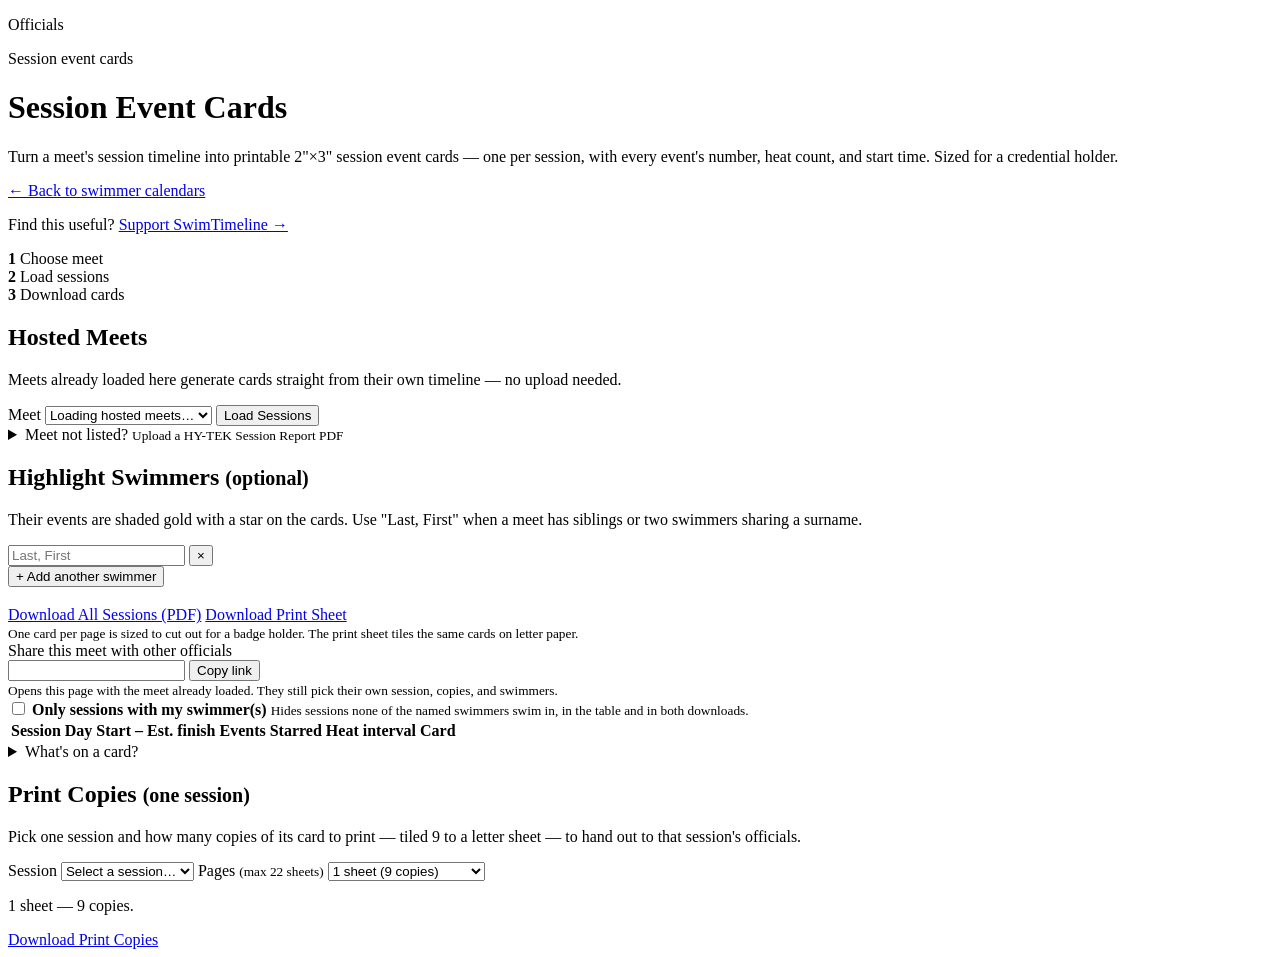
==== webapp/static/officials.html @ c83dc432 "Move Upload Session Report next to Hosted Meets on the officials page Real feedback: an official fou" ====
<!doctype html>
<html lang="en">
  <head>
    <meta charset="utf-8">
    <meta name="viewport" content="width=device-width, initial-scale=1, viewport-fit=cover">
    <title>SwimTimeline for Officials</title>
    <link rel="stylesheet" href="/static/styles.css">
  </head>
  <body>
    <main class="shell">
      <header class="app-header">
        <div>
          <div class="header-meta">
            <p class="eyebrow">Officials</p>
            <span class="version-pill">Session event cards</span>
          </div>
          <h1>Session Event Cards</h1>
          <p class="header-copy">Turn a meet's session timeline into printable 2"&times;3" session event cards &mdash; one per session, with every event's number, heat count, and start time. Sized for a credential holder.</p>
          <p class="nav-back"><a href="/">&larr; Back to swimmer calendars</a></p>
          <p class="nav-support">Find this useful? <a href="https://ko-fi.com/swimtimeline" target="_blank" rel="noopener">Support SwimTimeline &rarr;</a></p>
        </div>
      </header>

      <section class="workspace">
        <form id="badgeForm" class="panel">
          <div class="workflow-strip" aria-label="Session event card steps">
            <div>
              <strong>1</strong>
              <span>Choose meet</span>
            </div>
            <div>
              <strong>2</strong>
              <span>Load sessions</span>
            </div>
            <div>
              <strong>3</strong>
              <span>Download cards</span>
            </div>
          </div>

          <section class="current-meets">
            <div class="section-header">
              <div>
                <h2>Hosted Meets</h2>
                <p class="section-copy">Meets already loaded here generate cards straight from their own timeline &mdash; no upload needed.</p>
              </div>
            </div>
            <label class="officials-field">
              <span>Meet</span>
              <select id="meetSelect">
                <option value="">Loading hosted meets&hellip;</option>
              </select>
            </label>
            <button id="loadMeet" class="primary" type="button">Load Sessions</button>
          </section>

          <details id="uploadTimeline" class="upload-section">
            <summary>
              <span>Meet not listed?</span>
              <small>Upload a HY-TEK Session Report PDF</small>
            </summary>
            <div class="upload-panel">
              <div class="section-header upload-header">
                <div>
                  <h2>Upload Session Report</h2>
                  <p class="section-copy">The timeline export from Meet Manager &mdash; the document whose pages begin "Session: 1 &hellip;".</p>
                </div>
                <div class="upload-submit-group">
                  <button class="primary" type="button" id="loadUpload">Load Sessions From Upload</button>
                  <small class="upload-requirement-hint">Nothing is saved to the site.</small>
                </div>
              </div>
              <div class="upload-grid">
                <label class="file-input">
                  <span>Session Report / Timeline</span>
                  <input type="file" id="timelineInput" name="timeline_pdf" accept="application/pdf">
                </label>
                <label class="file-input">
                  <span>Psych Sheet or Heat Sheet <small>(optional)</small></span>
                  <small>Only needed to highlight swimmers &mdash; cards generate without it.</small>
                  <input type="file" id="psychInput" name="psych_pdf" accept="application/pdf">
                </label>
              </div>
            </div>
          </details>

          <section class="swimmer-highlight">
            <div class="section-header">
              <div>
                <h2>Highlight Swimmers <small>(optional)</small></h2>
                <p class="section-copy">Their events are shaded gold with a star on the cards. Use "Last, First" when a meet has siblings or two swimmers sharing a surname.</p>
              </div>
            </div>
            <div class="swimmer-fieldset">
              <div id="swimmerList" class="swimmer-list">
                <div class="swimmer-row">
                  <input name="swimmer_names" placeholder="Last, First" autocomplete="off">
                  <button class="icon-button remove-swimmer hidden" type="button" aria-label="Remove swimmer">&times;</button>
                </div>
              </div>
              <button id="addSwimmer" class="add-swimmer-button" type="button">+ Add another swimmer</button>
            </div>
          </section>
        </form>

        <section id="status" class="status hidden" aria-live="polite"></section>

        <section id="result" class="result hidden">
          <div class="result-header">
            <div>
              <h2 id="meetName"></h2>
              <p id="summary" class="muted"></p>
            </div>
            <div class="result-actions">
              <div class="downloads">
                <a id="downloadAll" href="#">Download All Sessions (PDF)</a>
                <a id="downloadSheet" class="secondary-button" href="#">Download Print Sheet</a>
              </div>
              <small class="download-hint">One card per page is sized to cut out for a badge holder. The print sheet tiles the same cards on letter paper.</small>
            </div>
          </div>
          <div id="shareLinkRow" class="share-link hidden">
            <label class="share-link-label" for="shareLinkInput">Share this meet with other officials</label>
            <div class="share-link-field">
              <input type="text" id="shareLinkInput" class="share-link-input" readonly>
              <button type="button" id="copyShareLink" class="secondary-button">Copy link</button>
            </div>
            <small class="share-link-hint">Opens this page with the meet already loaded. They still pick their own session, copies, and swimmers.</small>
          </div>
          <div id="warnings" class="warnings"></div>
          <div id="highlightSummary" class="highlight-summary hidden"></div>
          <div id="highlightFilterRow" class="highlight-filter hidden">
            <label class="check-option">
              <input type="checkbox" id="highlightedOnly">
              <span>
                <strong>Only sessions with my swimmer(s)</strong>
                <small>Hides sessions none of the named swimmers swim in, in the table and in both downloads.</small>
              </span>
            </label>
          </div>
          <div class="table-wrap">
            <!-- Own data-col names (sdate/swindow, not day/window) so the swimmer table's mobile
                 stacking rules in styles.css can't reorder this one. -->
            <table class="sessions-table">
              <thead>
                <tr>
                  <th data-col="session">Session</th>
                  <th data-col="sdate">Day</th>
                  <th data-col="swindow">Start &ndash; Est. finish</th>
                  <th data-col="events">Events</th>
                  <th data-col="starred">Starred</th>
                  <th data-col="interval">Heat interval</th>
                  <th data-col="card">Card</th>
                </tr>
              </thead>
              <tbody id="sessionsBody"></tbody>
            </table>
          </div>
          <details class="term-hint">
            <summary>What's on a card?</summary>
            <p>Each card is one session: event number, event name (gender kept, stroke abbreviated), heat count, and start time, with the session's start time and estimated finish in the header. When every event in a session shares one age group, it's stated once in the header instead of on every row; when a session mixes age groups, each row carries a short tag (11&amp;U, 10-11, 11yo).</p>
          </details>

          <section id="printCopies" class="print-copies">
            <div class="section-header">
              <div>
                <h2>Print Copies <small>(one session)</small></h2>
                <p class="section-copy">Pick one session and how many copies of its card to print &mdash; tiled 9 to a letter sheet &mdash; to hand out to that session's officials.</p>
              </div>
            </div>
            <div class="print-copies-fields">
              <label class="officials-field">
                <span>Session</span>
                <select id="copiesSession">
                  <option value="">Select a session&hellip;</option>
                </select>
              </label>
              <label class="officials-field">
                <span>Pages <small>(max 22 sheets)</small></span>
                <select id="copiesCount">
                  <option value="1" selected>1 sheet (9 copies)</option>
                  <option value="2">2 sheets (18 copies)</option>
                  <option value="3">3 sheets (27 copies)</option>
                  <option value="4">4 sheets (36 copies)</option>
                  <option value="5">5 sheets (45 copies)</option>
                  <option value="6">6 sheets (54 copies)</option>
                  <option value="7">7 sheets (63 copies)</option>
                  <option value="8">8 sheets (72 copies)</option>
                  <option value="9">9 sheets (81 copies)</option>
                  <option value="10">10 sheets (90 copies)</option>
                  <option value="11">11 sheets (99 copies)</option>
                  <option value="12">12 sheets (108 copies)</option>
                  <option value="13">13 sheets (117 copies)</option>
                  <option value="14">14 sheets (126 copies)</option>
                  <option value="15">15 sheets (135 copies)</option>
                  <option value="16">16 sheets (144 copies)</option>
                  <option value="17">17 sheets (153 copies)</option>
                  <option value="18">18 sheets (162 copies)</option>
                  <option value="19">19 sheets (171 copies)</option>
                  <option value="20">20 sheets (180 copies)</option>
                  <option value="21">21 sheets (189 copies)</option>
                  <option value="22">22 sheets (198 copies)</option>
                </select>
              </label>
            </div>
            <p id="copiesEstimate" class="muted">1 sheet &mdash; 9 copies.</p>
            <a id="downloadCopies" class="secondary-button is-disabled" href="#" aria-disabled="true">Download Print Copies</a>
          </section>
        </section>
      </section>
    </main>
    <script src="/static/officials.js"></script>
  </body>
</html>
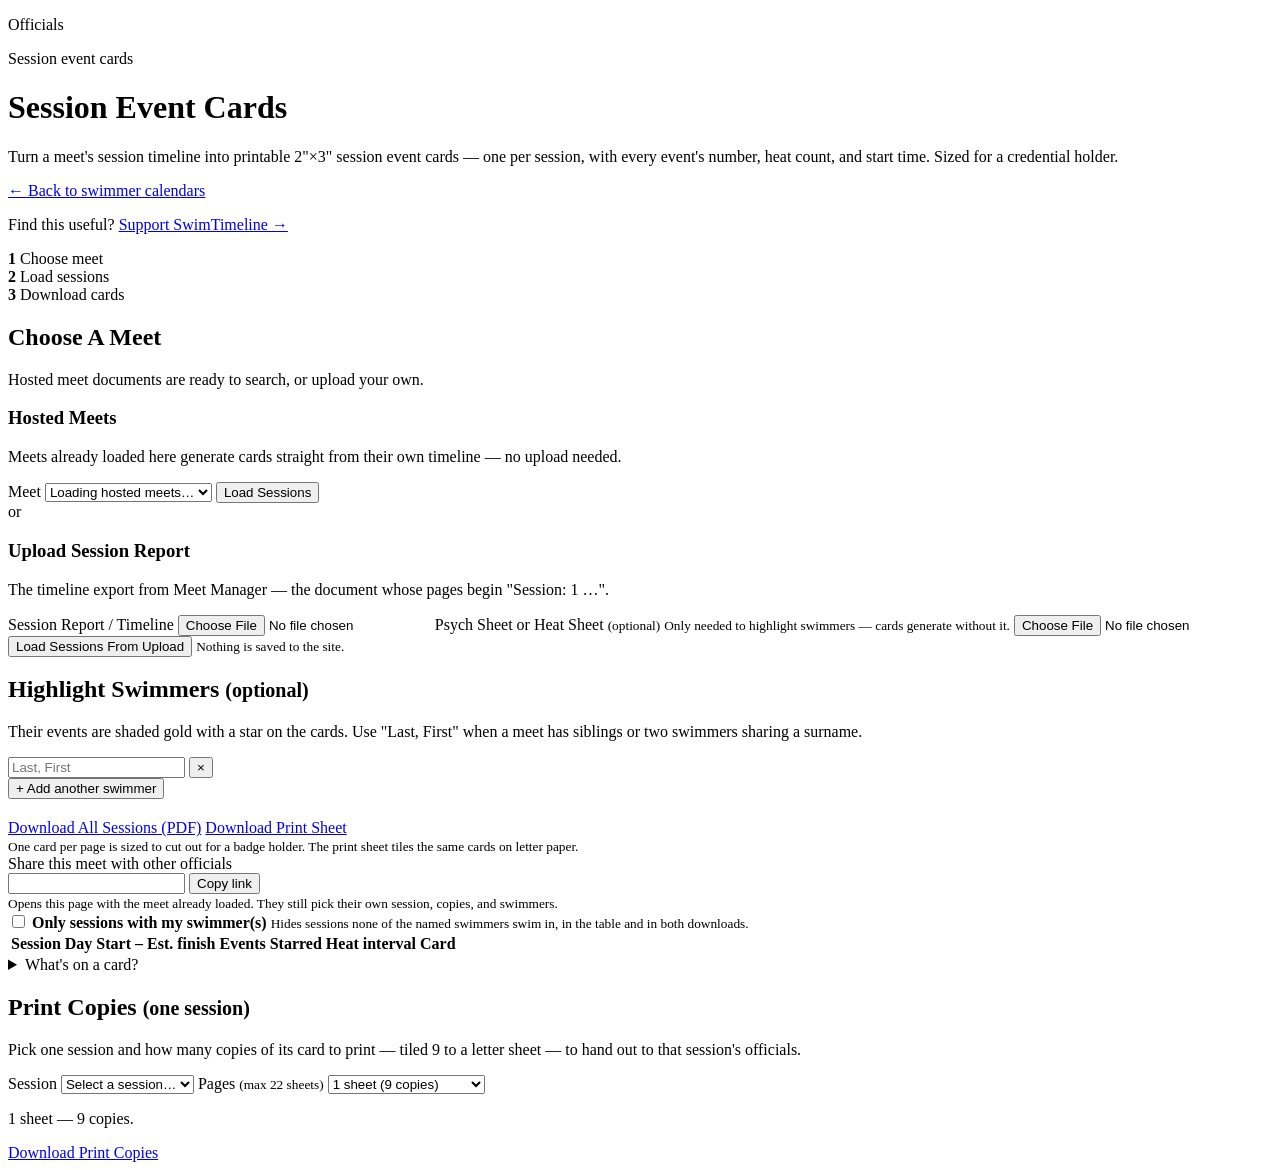
==== commit 0242b17e: "Redesign "Choose a meet" as two side-by-side always-visible cards The hosted-meet section and the up" ====
--- a/webapp/static/officials.html
+++ b/webapp/static/officials.html
@@ -38,51 +38,49 @@
             </div>
           </div>
 
-          <section class="current-meets">
+          <section class="choose-meet">
             <div class="section-header">
               <div>
-                <h2>Hosted Meets</h2>
+                <h2>Choose A Meet</h2>
+                <p class="section-copy">Hosted meet documents are ready to search, or upload your own.</p>
+              </div>
+            </div>
+            <div class="choose-meet-grid">
+              <section class="current-meets">
+                <h3>Hosted Meets</h3>
                 <p class="section-copy">Meets already loaded here generate cards straight from their own timeline &mdash; no upload needed.</p>
-              </div>
-            </div>
-            <label class="officials-field">
-              <span>Meet</span>
-              <select id="meetSelect">
-                <option value="">Loading hosted meets&hellip;</option>
-              </select>
-            </label>
-            <button id="loadMeet" class="primary" type="button">Load Sessions</button>
-          </section>
-
-          <details id="uploadTimeline" class="upload-section">
-            <summary>
-              <span>Meet not listed?</span>
-              <small>Upload a HY-TEK Session Report PDF</small>
-            </summary>
-            <div class="upload-panel">
-              <div class="section-header upload-header">
-                <div>
-                  <h2>Upload Session Report</h2>
-                  <p class="section-copy">The timeline export from Meet Manager &mdash; the document whose pages begin "Session: 1 &hellip;".</p>
+                <label class="officials-field">
+                  <span>Meet</span>
+                  <select id="meetSelect">
+                    <option value="">Loading hosted meets&hellip;</option>
+                  </select>
+                </label>
+                <button id="loadMeet" class="primary" type="button">Load Sessions</button>
+              </section>
+
+              <div class="choose-meet-divider" aria-hidden="true"><span>or</span></div>
+
+              <section class="current-meets">
+                <h3>Upload Session Report</h3>
+                <p class="section-copy">The timeline export from Meet Manager &mdash; the document whose pages begin "Session: 1 &hellip;".</p>
+                <div class="upload-grid">
+                  <label class="file-input">
+                    <span>Session Report / Timeline</span>
+                    <input type="file" id="timelineInput" name="timeline_pdf" accept="application/pdf">
+                  </label>
+                  <label class="file-input">
+                    <span>Psych Sheet or Heat Sheet <small>(optional)</small></span>
+                    <small>Only needed to highlight swimmers &mdash; cards generate without it.</small>
+                    <input type="file" id="psychInput" name="psych_pdf" accept="application/pdf">
+                  </label>
                 </div>
                 <div class="upload-submit-group">
                   <button class="primary" type="button" id="loadUpload">Load Sessions From Upload</button>
                   <small class="upload-requirement-hint">Nothing is saved to the site.</small>
                 </div>
-              </div>
-              <div class="upload-grid">
-                <label class="file-input">
-                  <span>Session Report / Timeline</span>
-                  <input type="file" id="timelineInput" name="timeline_pdf" accept="application/pdf">
-                </label>
-                <label class="file-input">
-                  <span>Psych Sheet or Heat Sheet <small>(optional)</small></span>
-                  <small>Only needed to highlight swimmers &mdash; cards generate without it.</small>
-                  <input type="file" id="psychInput" name="psych_pdf" accept="application/pdf">
-                </label>
-              </div>
-            </div>
-          </details>
+              </section>
+            </div>
+          </section>
 
           <section class="swimmer-highlight">
             <div class="section-header">
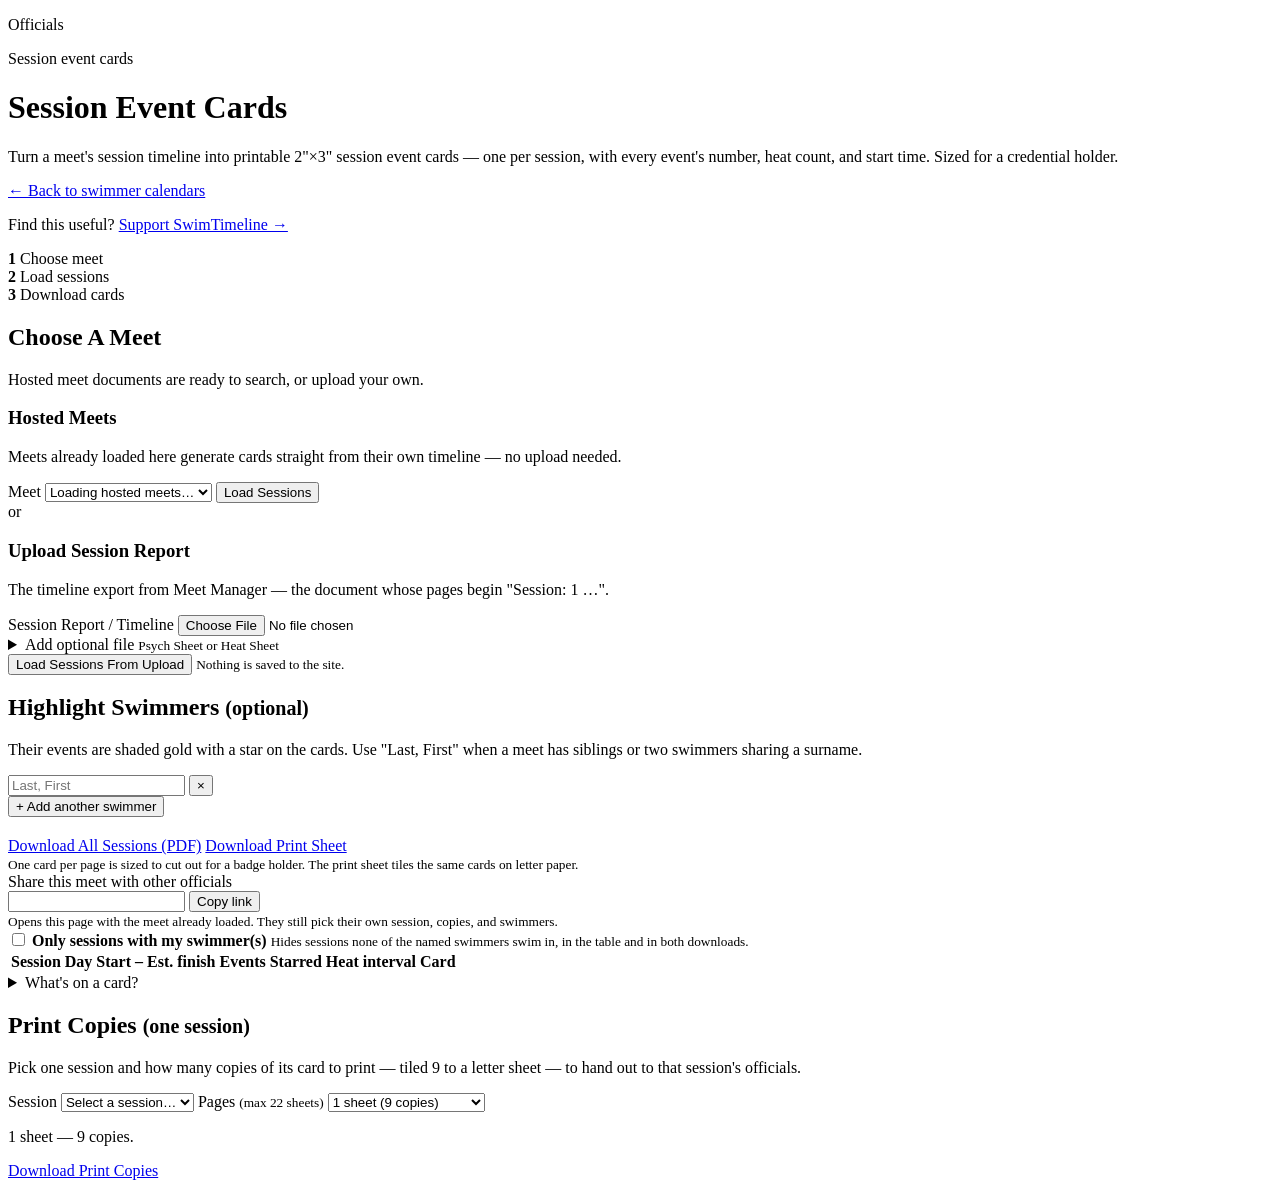
==== commit 8d41ce44: "Make choose-meet cards equal height with collapsible optional uploads Redesign "Choose a meet" on bo" ====
--- a/webapp/static/officials.html
+++ b/webapp/static/officials.html
@@ -55,7 +55,7 @@
                     <option value="">Loading hosted meets&hellip;</option>
                   </select>
                 </label>
-                <button id="loadMeet" class="primary" type="button">Load Sessions</button>
+                <button id="loadMeet" class="primary card-bottom-action" type="button">Load Sessions</button>
               </section>
 
               <div class="choose-meet-divider" aria-hidden="true"><span>or</span></div>
@@ -63,18 +63,22 @@
               <section class="current-meets">
                 <h3>Upload Session Report</h3>
                 <p class="section-copy">The timeline export from Meet Manager &mdash; the document whose pages begin "Session: 1 &hellip;".</p>
-                <div class="upload-grid">
-                  <label class="file-input">
-                    <span>Session Report / Timeline</span>
-                    <input type="file" id="timelineInput" name="timeline_pdf" accept="application/pdf">
-                  </label>
+                <label class="file-input">
+                  <span>Session Report / Timeline</span>
+                  <input type="file" id="timelineInput" name="timeline_pdf" accept="application/pdf">
+                </label>
+                <details class="optional-uploads">
+                  <summary>
+                    <span>Add optional file</span>
+                    <small>Psych Sheet or Heat Sheet</small>
+                  </summary>
                   <label class="file-input">
                     <span>Psych Sheet or Heat Sheet <small>(optional)</small></span>
                     <small>Only needed to highlight swimmers &mdash; cards generate without it.</small>
                     <input type="file" id="psychInput" name="psych_pdf" accept="application/pdf">
                   </label>
-                </div>
-                <div class="upload-submit-group">
+                </details>
+                <div class="upload-submit-group card-bottom-action">
                   <button class="primary" type="button" id="loadUpload">Load Sessions From Upload</button>
                   <small class="upload-requirement-hint">Nothing is saved to the site.</small>
                 </div>
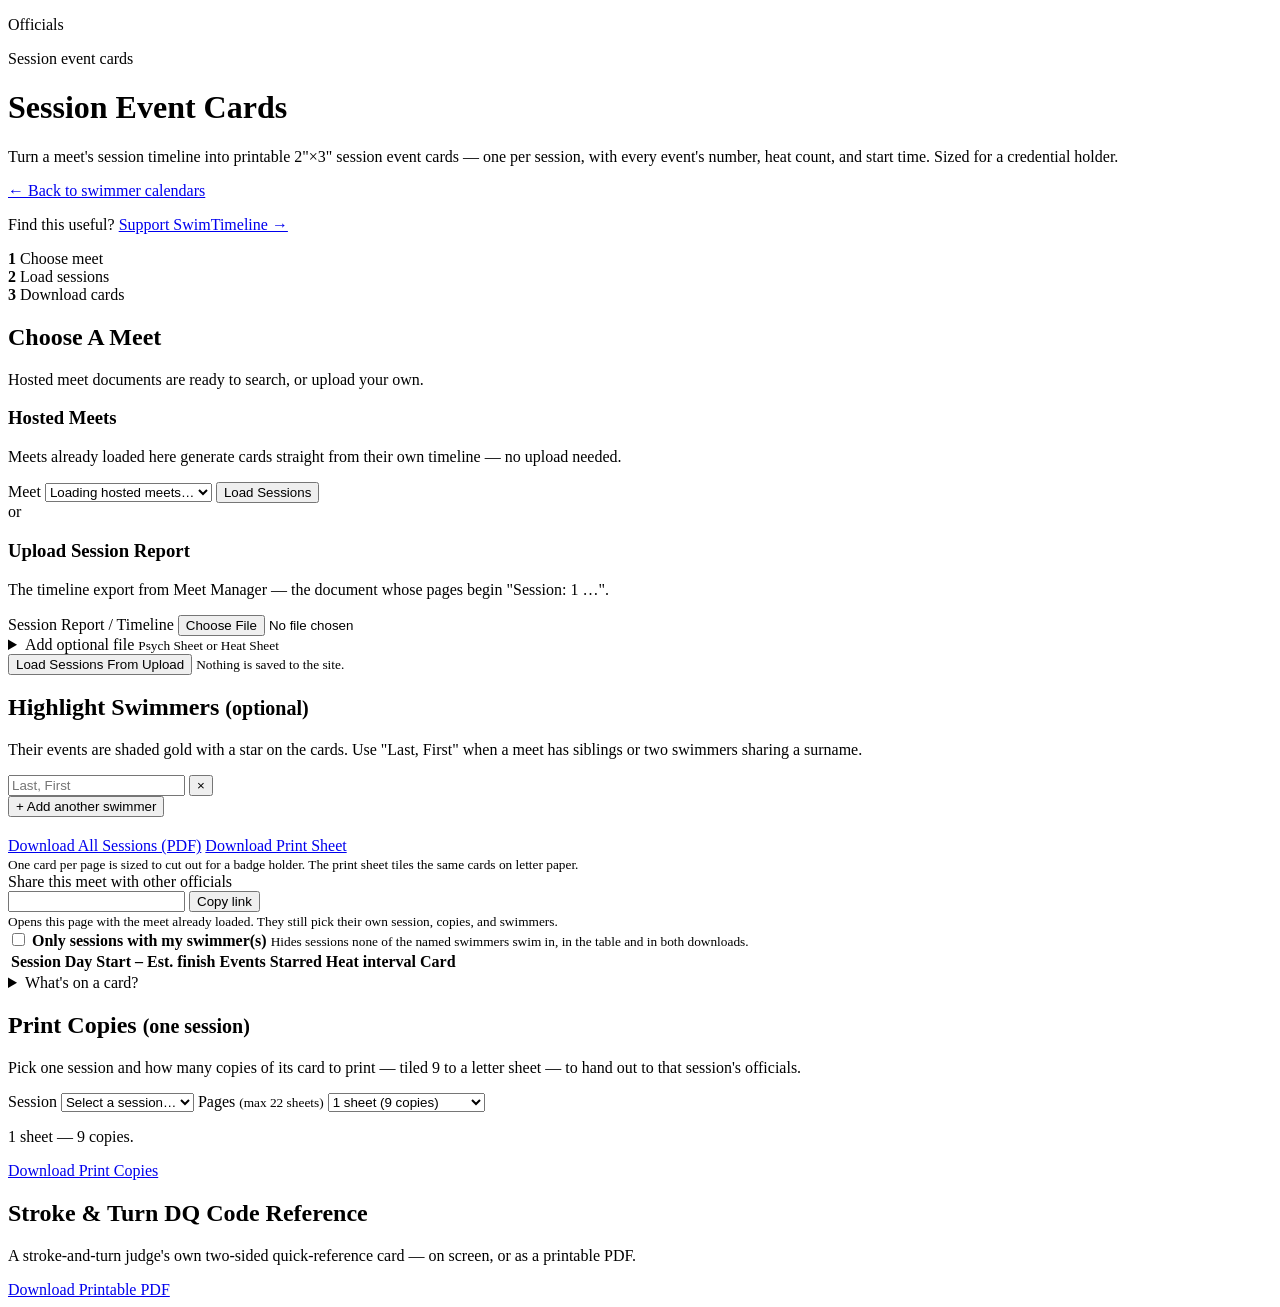
==== commit c158d1de: "Add Stroke & Turn DQ code quick-reference for officials - New badge-size (2.5"x3.333") two-sided ref" ====
--- a/webapp/static/officials.html
+++ b/webapp/static/officials.html
@@ -209,6 +209,21 @@
             <a id="downloadCopies" class="secondary-button is-disabled" href="#" aria-disabled="true">Download Print Copies</a>
           </section>
         </section>
+
+        <section id="dqReference" class="panel dq-reference">
+          <div class="section-header">
+            <div>
+              <h2>Stroke &amp; Turn DQ Code Reference</h2>
+              <p class="section-copy">A stroke-and-turn judge's own two-sided quick-reference card &mdash; on screen, or as a printable PDF.</p>
+            </div>
+            <div class="result-actions">
+              <div class="downloads">
+                <a href="/api/officials/dq-codes.pdf">Download Printable PDF</a>
+              </div>
+            </div>
+          </div>
+          <div id="dqReferenceBody" class="dq-reference-body"></div>
+        </section>
       </section>
     </main>
     <script src="/static/officials.js"></script>
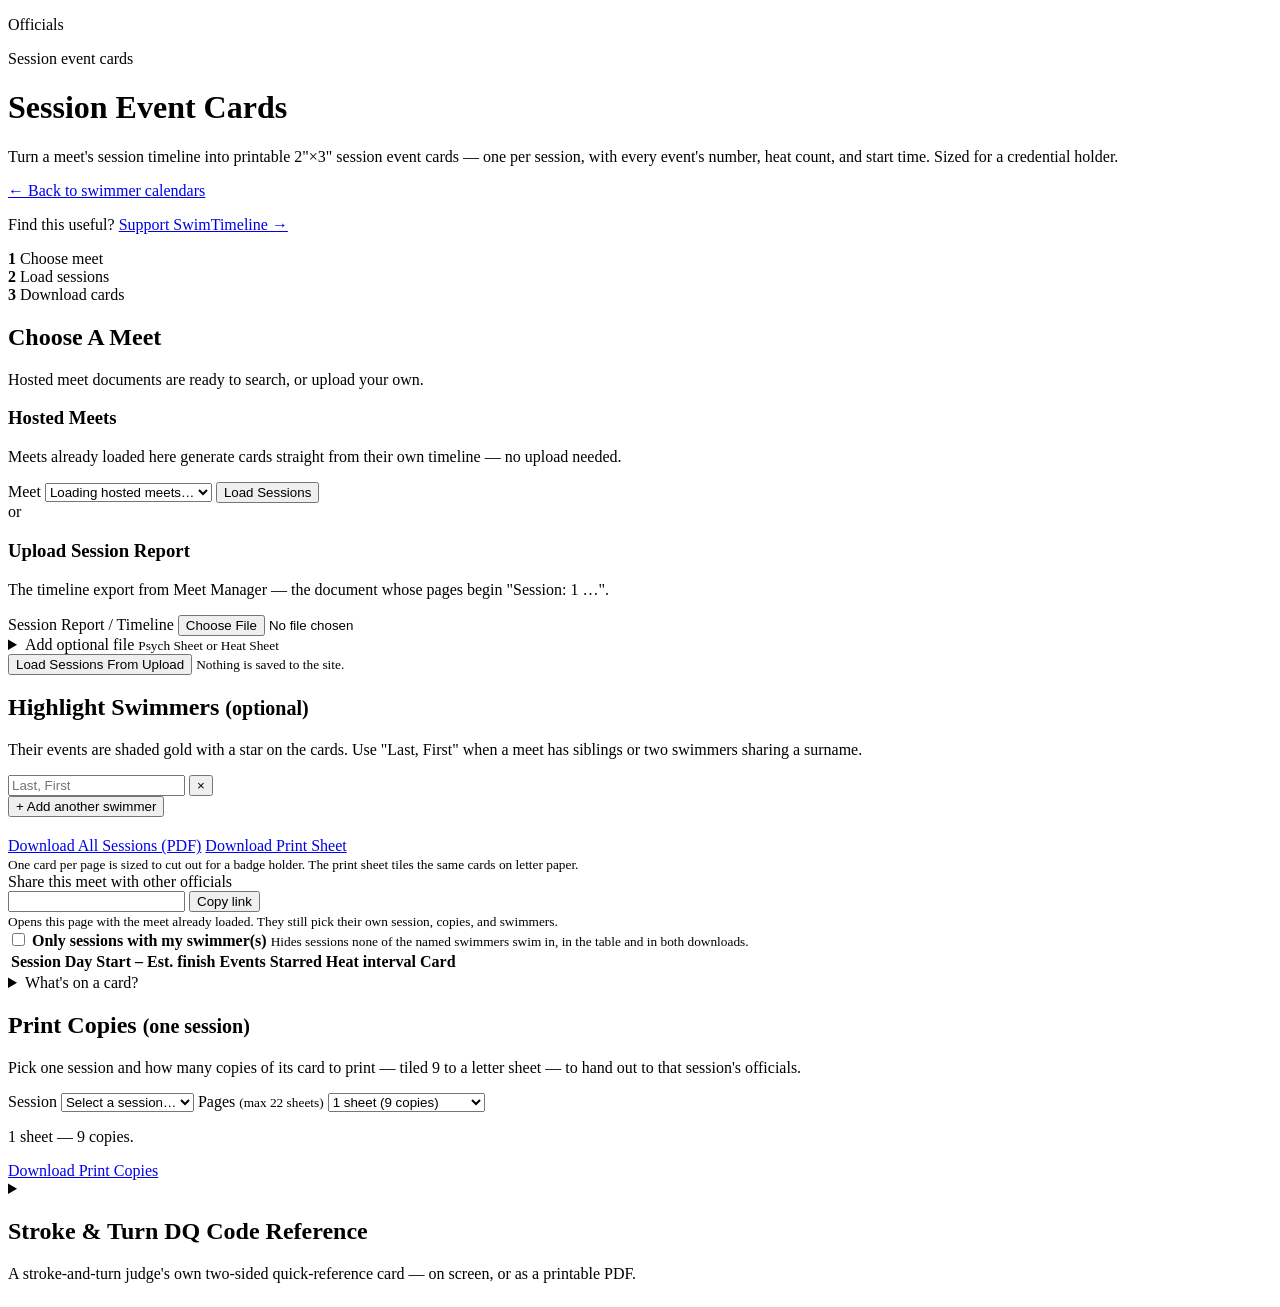
==== commit 705079e4: "Collapse the Stroke & Turn DQ Code Reference section, closed by default Converted #dqReference from " ====
--- a/webapp/static/officials.html
+++ b/webapp/static/officials.html
@@ -210,20 +210,20 @@
           </section>
         </section>
 
-        <section id="dqReference" class="panel dq-reference">
-          <div class="section-header">
+        <details id="dqReference" class="panel dq-reference optional-uploads">
+          <summary>
             <div>
               <h2>Stroke &amp; Turn DQ Code Reference</h2>
               <p class="section-copy">A stroke-and-turn judge's own two-sided quick-reference card &mdash; on screen, or as a printable PDF.</p>
             </div>
-            <div class="result-actions">
-              <div class="downloads">
-                <a href="/api/officials/dq-codes.pdf">Download Printable PDF</a>
-              </div>
+          </summary>
+          <div class="result-actions">
+            <div class="downloads">
+              <a href="/api/officials/dq-codes.pdf">Download Printable PDF</a>
             </div>
           </div>
           <div id="dqReferenceBody" class="dq-reference-body"></div>
-        </section>
+        </details>
       </section>
     </main>
     <script src="/static/officials.js"></script>
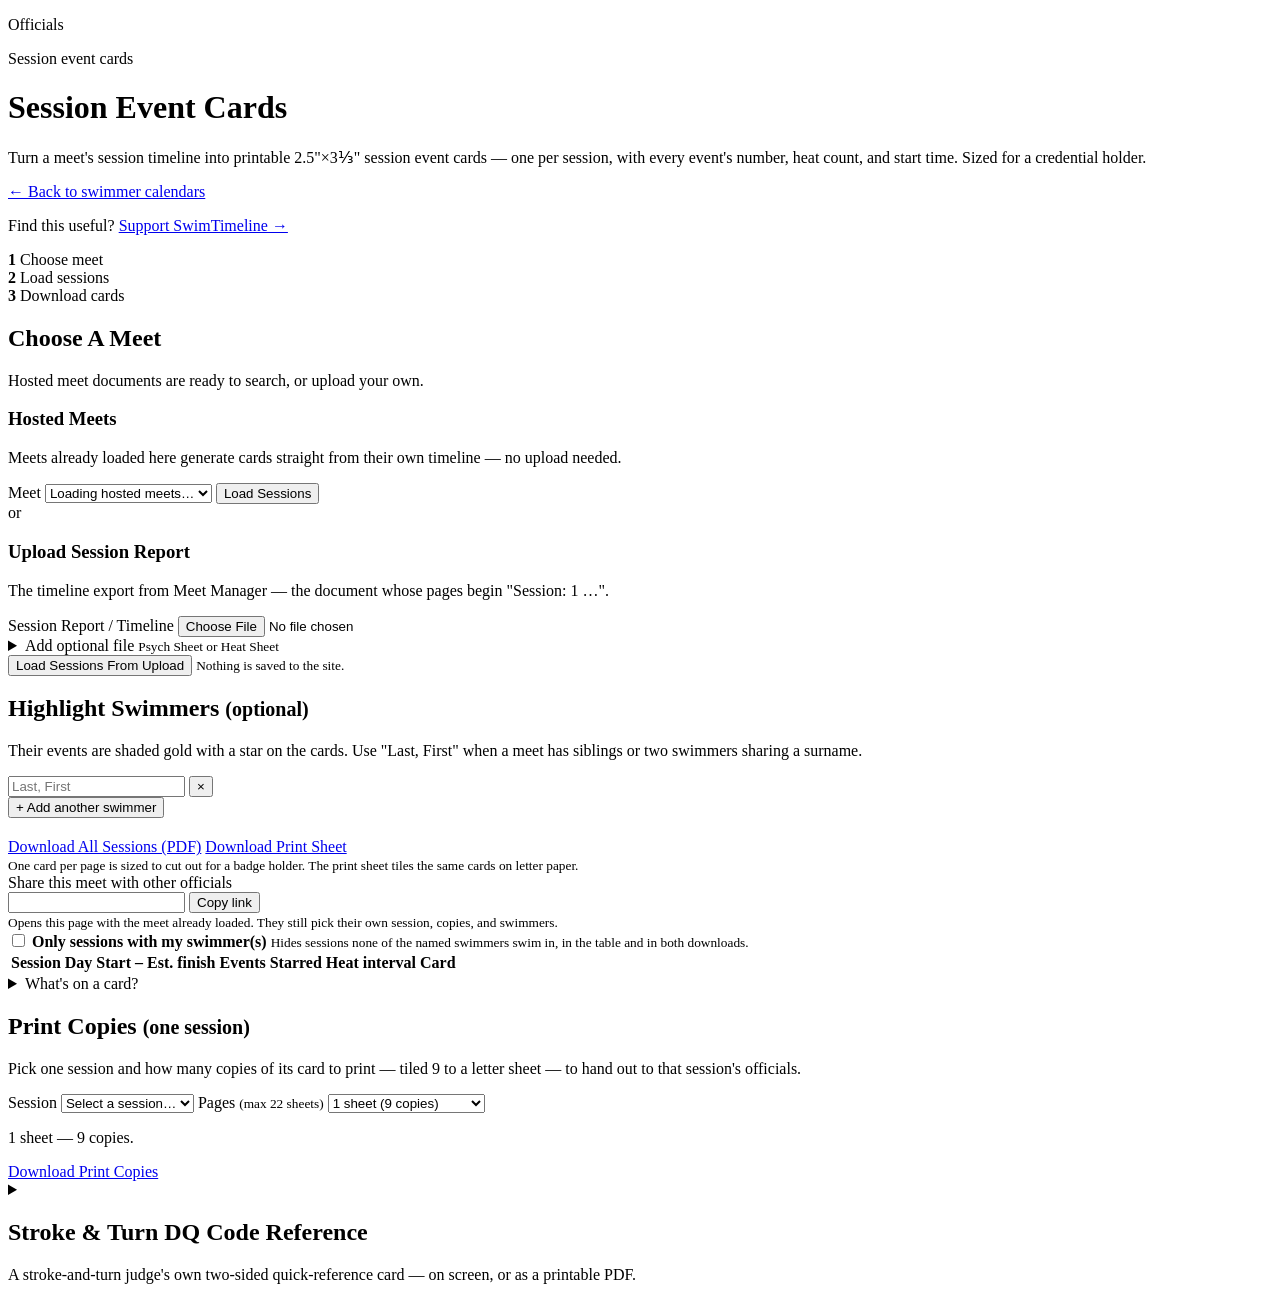
==== commit d65ee5bf: "Grow session event cards to 2.5x3.333in; add DQ card print sheet - CARD_W/CARD_H bumped from 144x216" ====
--- a/webapp/static/officials.html
+++ b/webapp/static/officials.html
@@ -15,7 +15,7 @@
             <span class="version-pill">Session event cards</span>
           </div>
           <h1>Session Event Cards</h1>
-          <p class="header-copy">Turn a meet's session timeline into printable 2"&times;3" session event cards &mdash; one per session, with every event's number, heat count, and start time. Sized for a credential holder.</p>
+          <p class="header-copy">Turn a meet's session timeline into printable 2.5"&times;3&#8531;" session event cards &mdash; one per session, with every event's number, heat count, and start time. Sized for a credential holder.</p>
           <p class="nav-back"><a href="/">&larr; Back to swimmer calendars</a></p>
           <p class="nav-support">Find this useful? <a href="https://ko-fi.com/swimtimeline" target="_blank" rel="noopener">Support SwimTimeline &rarr;</a></p>
         </div>
@@ -220,6 +220,7 @@
           <div class="result-actions">
             <div class="downloads">
               <a href="/api/officials/dq-codes.pdf">Download Printable PDF</a>
+              <a class="secondary-button" href="/api/officials/dq-codes-sheet.pdf">Download Print Sheet (9-up)</a>
             </div>
           </div>
           <div id="dqReferenceBody" class="dq-reference-body"></div>
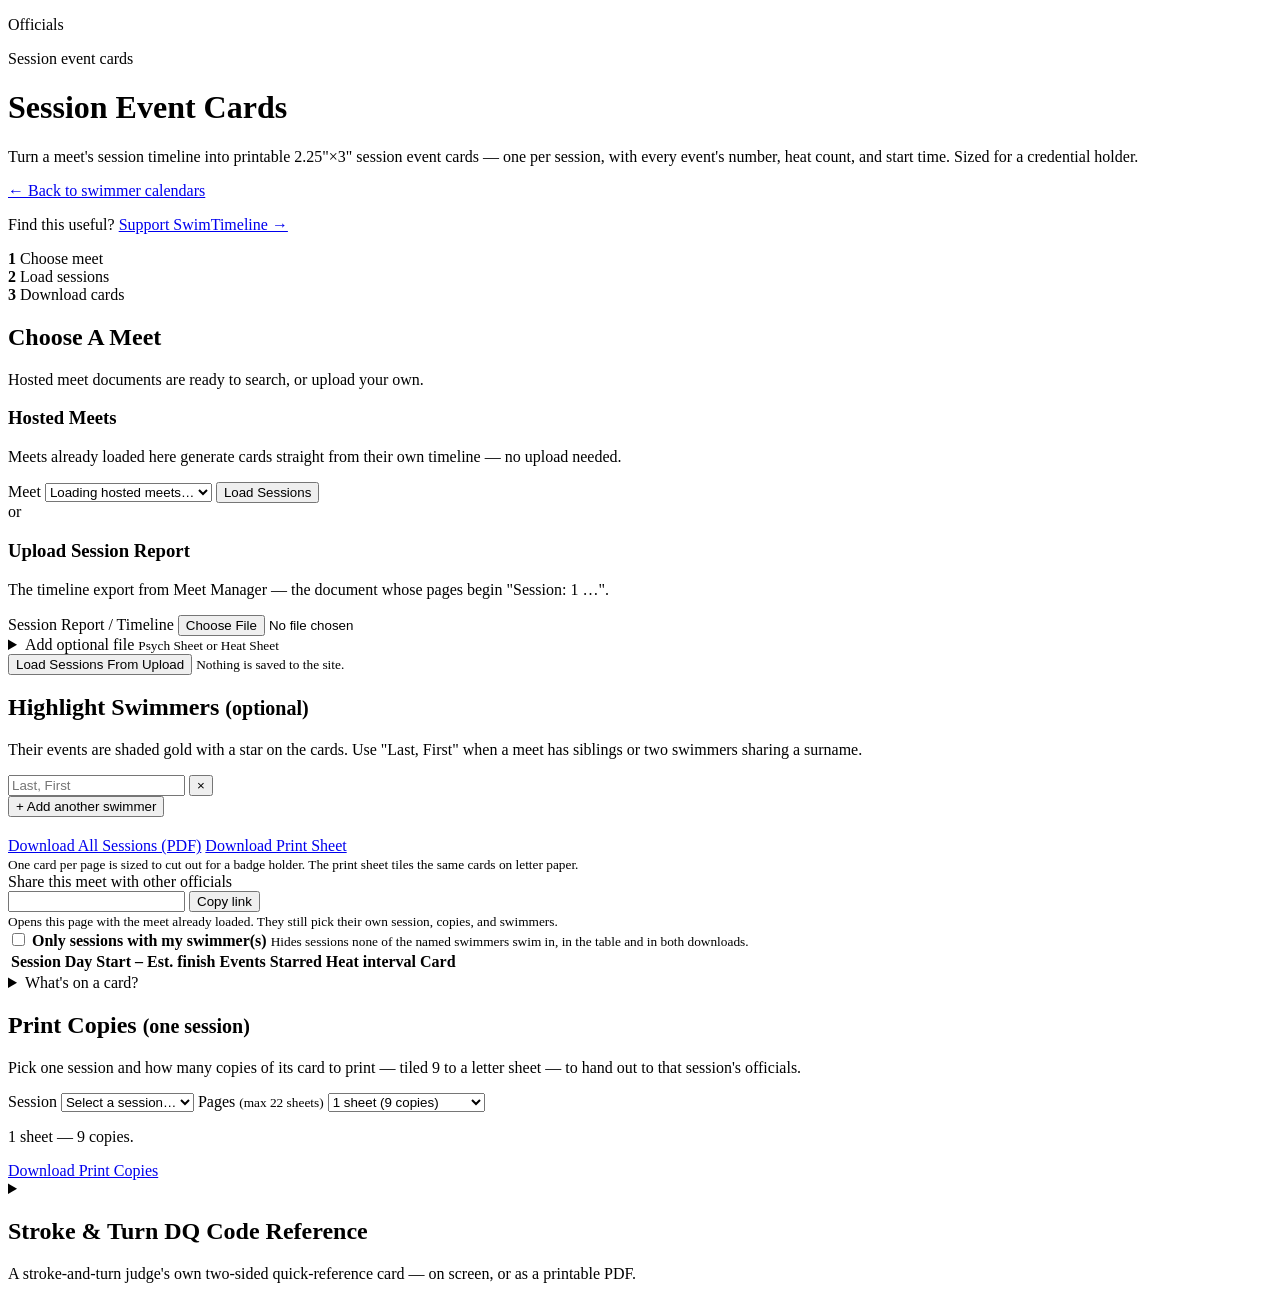
==== commit 29a5c711: "Shrink session event cards to 2.25x3in CARD_W/CARD_H dialed back from 180x240pt (2.5x3.333in) to 162" ====
--- a/webapp/static/officials.html
+++ b/webapp/static/officials.html
@@ -15,7 +15,7 @@
             <span class="version-pill">Session event cards</span>
           </div>
           <h1>Session Event Cards</h1>
-          <p class="header-copy">Turn a meet's session timeline into printable 2.5"&times;3&#8531;" session event cards &mdash; one per session, with every event's number, heat count, and start time. Sized for a credential holder.</p>
+          <p class="header-copy">Turn a meet's session timeline into printable 2.25"&times;3" session event cards &mdash; one per session, with every event's number, heat count, and start time. Sized for a credential holder.</p>
           <p class="nav-back"><a href="/">&larr; Back to swimmer calendars</a></p>
           <p class="nav-support">Find this useful? <a href="https://ko-fi.com/swimtimeline" target="_blank" rel="noopener">Support SwimTimeline &rarr;</a></p>
         </div>
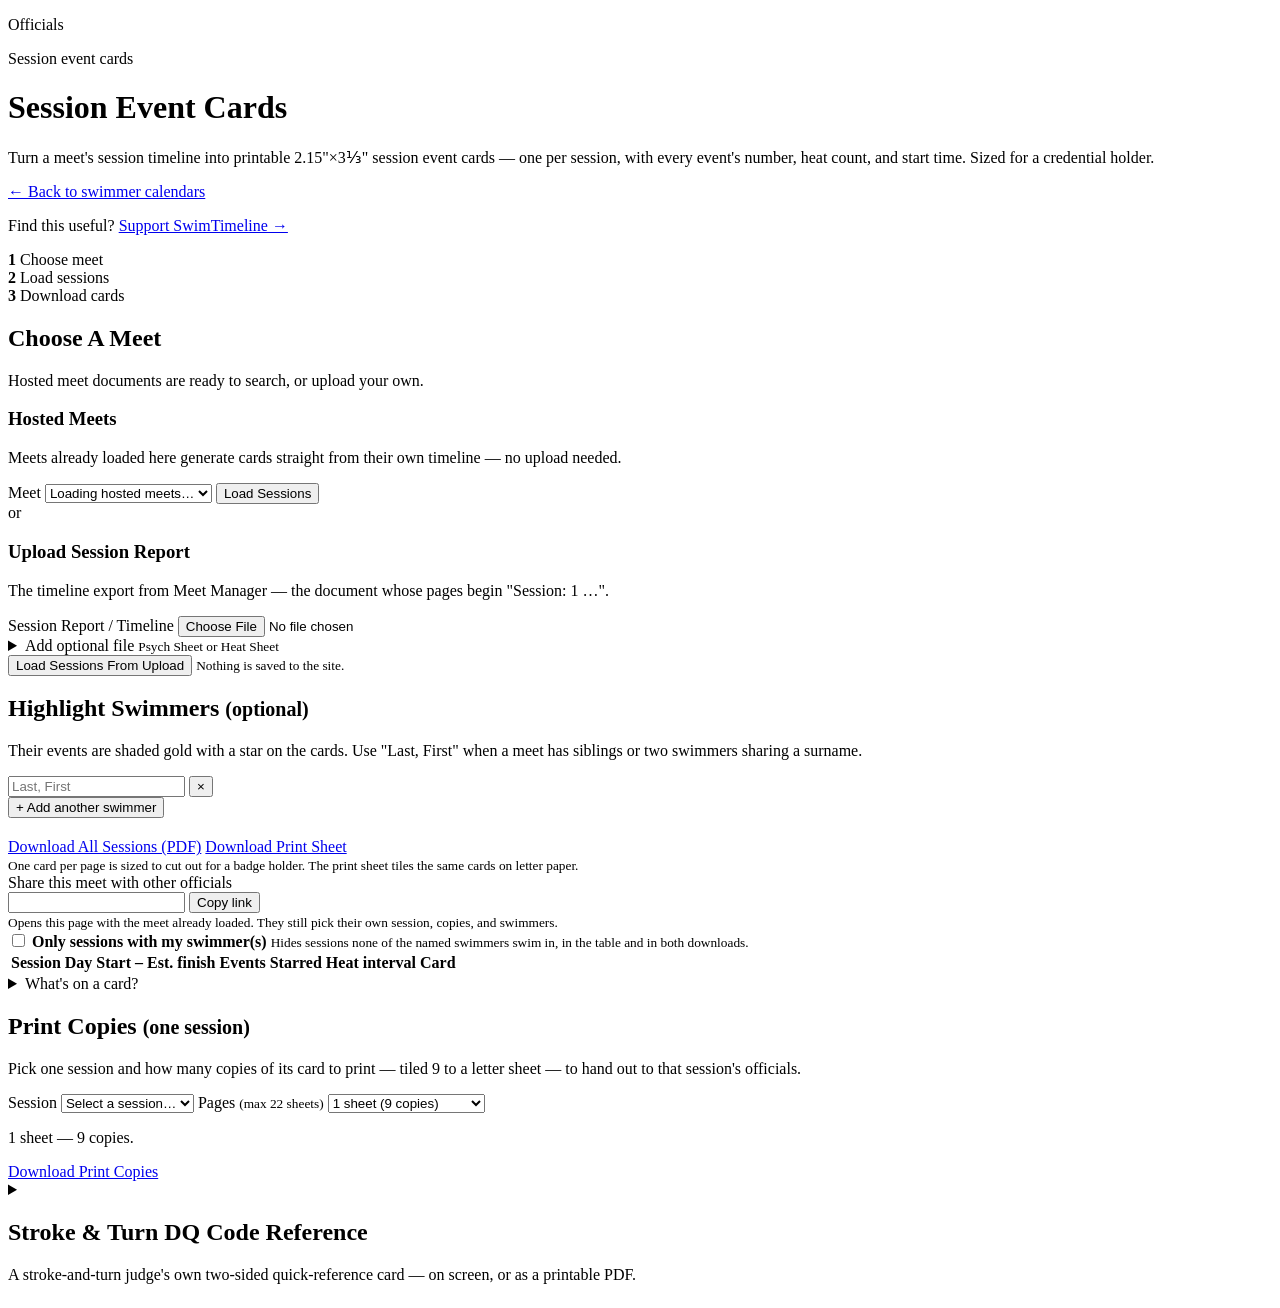
==== commit dee4b75b: "Add hidden 4x6 sleeve card size; resize public cards to 2.15x3 1/3 - New private, unlinked sleeve-si" ====
--- a/webapp/static/officials.html
+++ b/webapp/static/officials.html
@@ -15,7 +15,7 @@
             <span class="version-pill">Session event cards</span>
           </div>
           <h1>Session Event Cards</h1>
-          <p class="header-copy">Turn a meet's session timeline into printable 2.25"&times;3" session event cards &mdash; one per session, with every event's number, heat count, and start time. Sized for a credential holder.</p>
+          <p class="header-copy">Turn a meet's session timeline into printable 2.15"&times;3&#8531;" session event cards &mdash; one per session, with every event's number, heat count, and start time. Sized for a credential holder.</p>
           <p class="nav-back"><a href="/">&larr; Back to swimmer calendars</a></p>
           <p class="nav-support">Find this useful? <a href="https://ko-fi.com/swimtimeline" target="_blank" rel="noopener">Support SwimTimeline &rarr;</a></p>
         </div>
